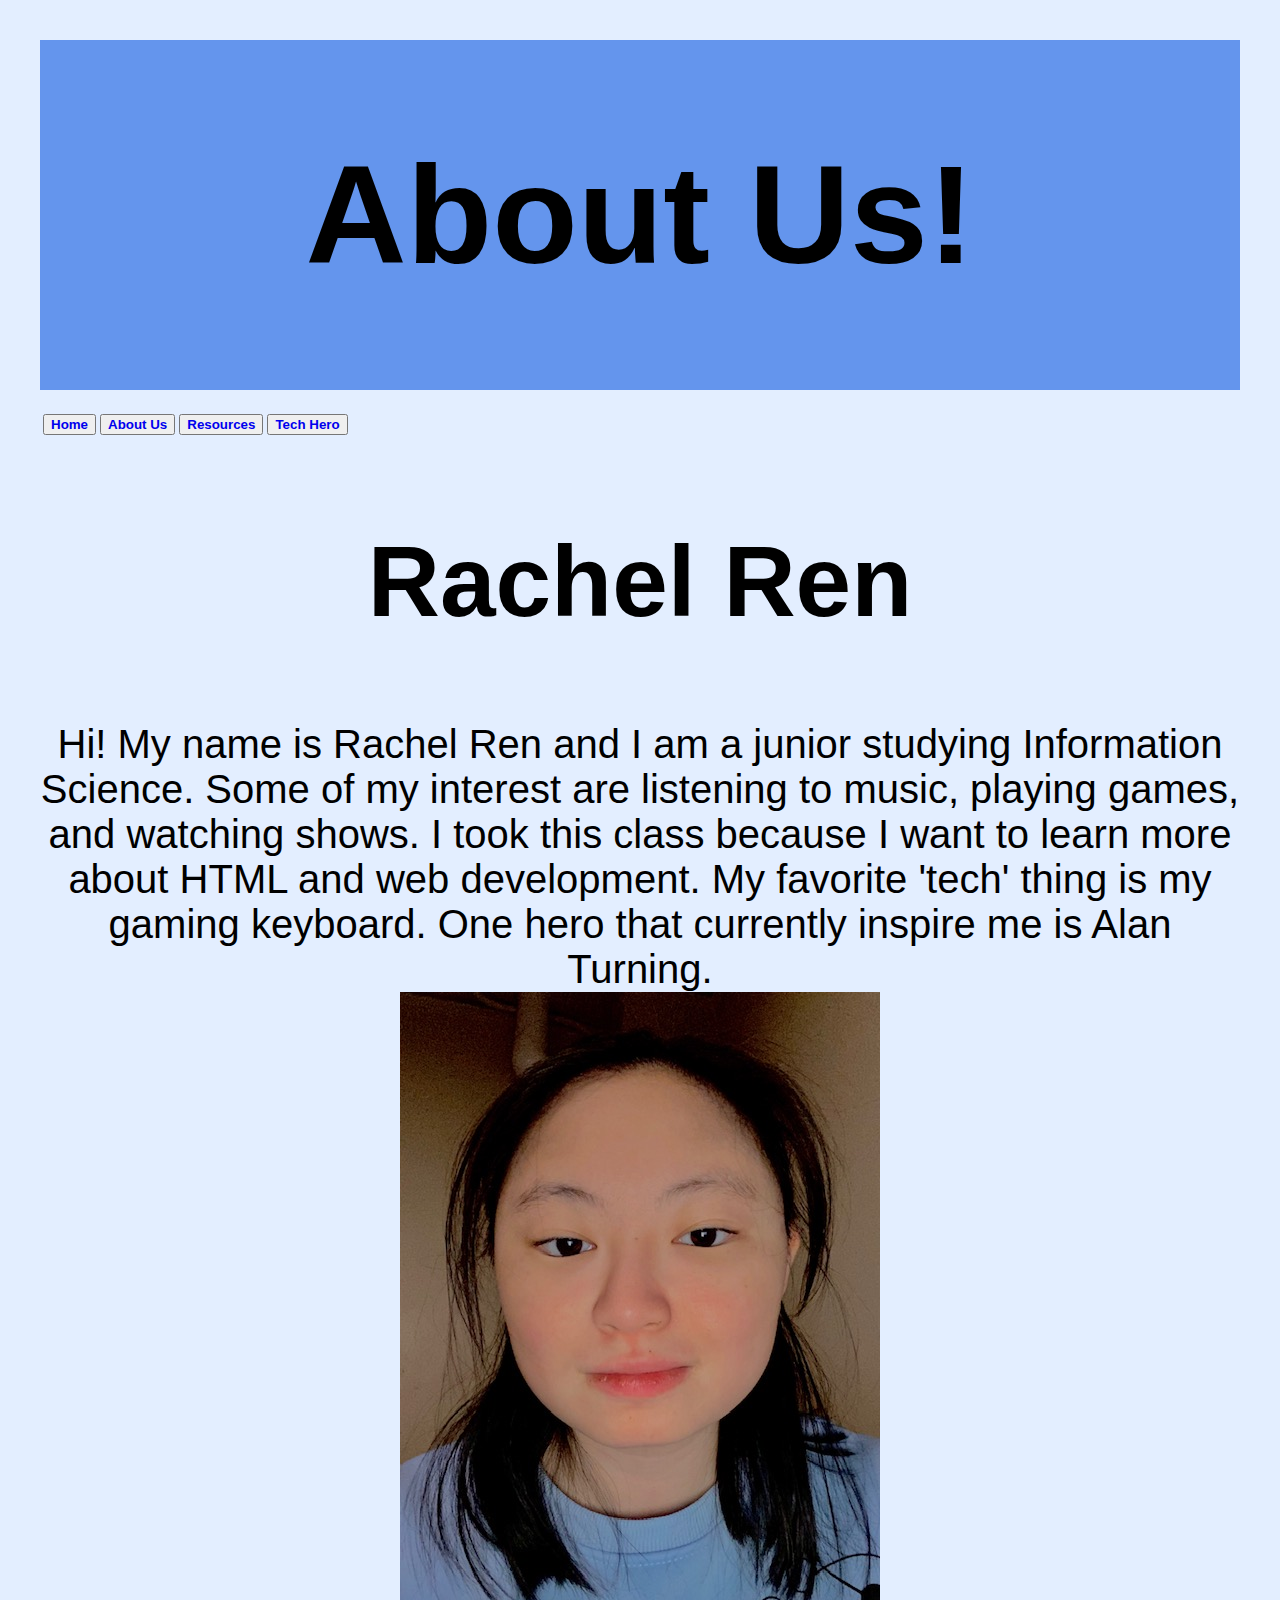
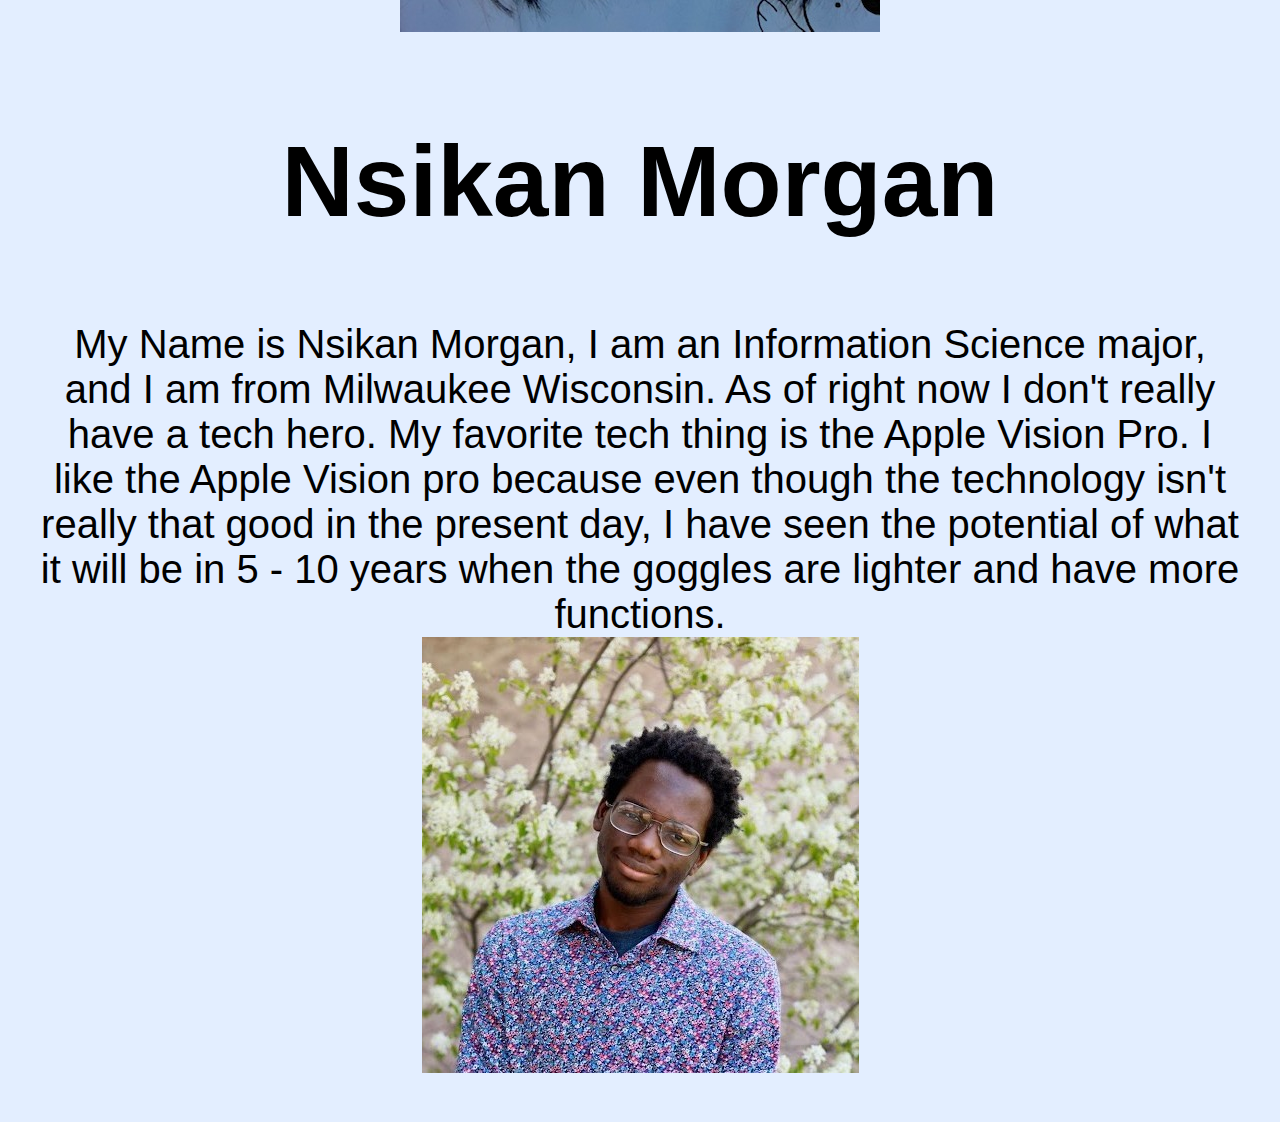
==== aboutus.html @ 6c789db3 "Update aboutus.html" ====
<!DOCTYPE html>
<html>
<head>
    <meta charset="utf-8">
    <title>About Us</title>
	<link rel="stylesheet" href="styles.css">
	
</head>

<body>
    <header> 
		<h1>About Us!</h1> <!!-- Title Page -->
		<nav>
			<table class="menu-table">
				<tr>
				<td><button class="button"><a href="index.html">Home</a></button></td>
                <td><button class="button"><a href="aboutus.html">About Us</a></button></td>
                <td><button class="button"><a href="resources.html">Resources</a></button></td>
                <td><button class="button"><a href="techhero.html">Tech Hero</a></button></td>
			</tr>
			</table>
		</nav>
	</header>

	 <!!-- Description of Us -->
	<section class = "profile">
		
		<article class="profile-description">
			<h2>Rachel Ren</h2>
			Hi! My name is Rachel Ren and I am a junior studying Information Science. Some of my interest are listening to music, playing games, and watching shows. I took this class because I want to learn more about HTML and web development. My favorite 'tech' thing is my gaming keyboard. One hero that currently inspire me is Alan Turning.  

		</article> <!!--profile picture of canvas-->
		<img src = "rachel.jpg" alt = "Picture of Rachel" class = "profile-image">
	</section>

	<!!-- Description of Us -->
	<section class = "profile">
		
		<article class="profile-description">
			<h2>Nsikan Morgan</h2> 
			My Name is Nsikan Morgan, I am an Information Science major, and I am from Milwaukee Wisconsin. As of right now I don't really have a tech hero. My favorite tech thing is the Apple Vision Pro. I like the Apple Vision pro because even though the technology isn't really that good in the present day, I have seen the potential of what it will be in 5 - 10 years when the goggles are lighter and have more functions.
		</article> <!!--profile picture of canvas-->
		<img src = "NsikanPhoto1.jpg" alt = "Picture of Nsikan" class = "profile-image">
	</section>

</body>
---- styles.css ----
body{  
    background: rgb(227, 238, 255);
    margin: 30px;
	margin-left: 30px
	margin-right: 30px
    text-decoration: none;
    padding: 10px;
	
	font-size: 40px;
	text-align: center;
	font-family:'Lucida Sans', 'Lucida Sans Regular', 'Lucida Grande', 'Lucida Sans Unicode', Geneva, Verdana, sans-serif
}
h1{
    font-size: 350%;
    text-align: center;
    background-color: cornflowerblue;
    width: 100%;
    height: 100%;
    margin: 0%;
    line-height: 2.5;
    font-family:'Lucida Sans', 'Lucida Sans Regular', 'Lucida Grande', 'Lucida Sans Unicode', Geneva, Verdana, sans-serif


}
h2{
    font-size: 250%;
    text-align: center;
    font-family:'Lucida Sans', 'Lucida Sans Regular', 'Lucida Grande', 'Lucida Sans Unicode', Geneva, Verdana, sans-serif
}
a {
    text-decoration: none;
    font-weight: bold;
    font-family:'Lucida Sans', 'Lucida Sans Regular', 'Lucida Grande', 'Lucida Sans Unicode', Geneva, Verdana, sans-serif


}
h4{
	font-size: 30px;
	text-align: center;
	font-family:'Lucida Sans', 'Lucida Sans Regular', 'Lucida Grande', 'Lucida Sans Unicode', Geneva, Verdana, sans-serif
}

h3{
	font-size: 40px;
	text-align: center;
	font-family:'Lucida Sans', 'Lucida Sans Regular', 'Lucida Grande', 'Lucida Sans Unicode', Geneva, Verdana, sans-serif

.image-container{     <!-- Image of the index page -->
    display: block;
    margin: 20px auto; 
    text-align: center;
    max-width: 100%;
}

p{
	font-size: 30px;
	text-align: center;
	font-family:'Lucida Sans', 'Lucida Sans Regular', 'Lucida Grande', 'Lucida Sans Unicode', Geneva, Verdana, sans-serif
}

.profile {     <!-- details of the aboutus page of the pictures -->
    display: flex;
    align-items: center;
    gap: 15px; 
    margin-bottom: 20px;
	border-radius: 10px;
	background-color: white;
}

.profile-image { <!-- details of the aboutus page of the pictures -->
	float: center;
    width: 140px; 
    height: auto;
    border-radius: 10px;
	margin-right: 15px;
	border-radius: 10px;
}
 .resource-links {
            display: flex;
            flex-direction: column;
            align-items: center;
 }
.tech-hero { <!-- details of the techhero page of the pictures -->
    text-align: center;
    max-width: 700px;
    margin: 20px auto;
    padding: 20px;
    border: 2px solid black;
    border-radius: 10px;
    background-color: lightblue1;
}

.hero-image img {
    display: block;
    margin: 10px auto;
    border-radius: 10px;
    max-width: 100%;
    height: auto;
}

.hero-info {
    text-align: left;
    padding: 10px;
}

.hero-links {
    list-style-type: none;
    padding: 0;
}

table {
border-collapse: collapse; 
}
td{
border: 20px solid black; 
padding: 10px; 
}
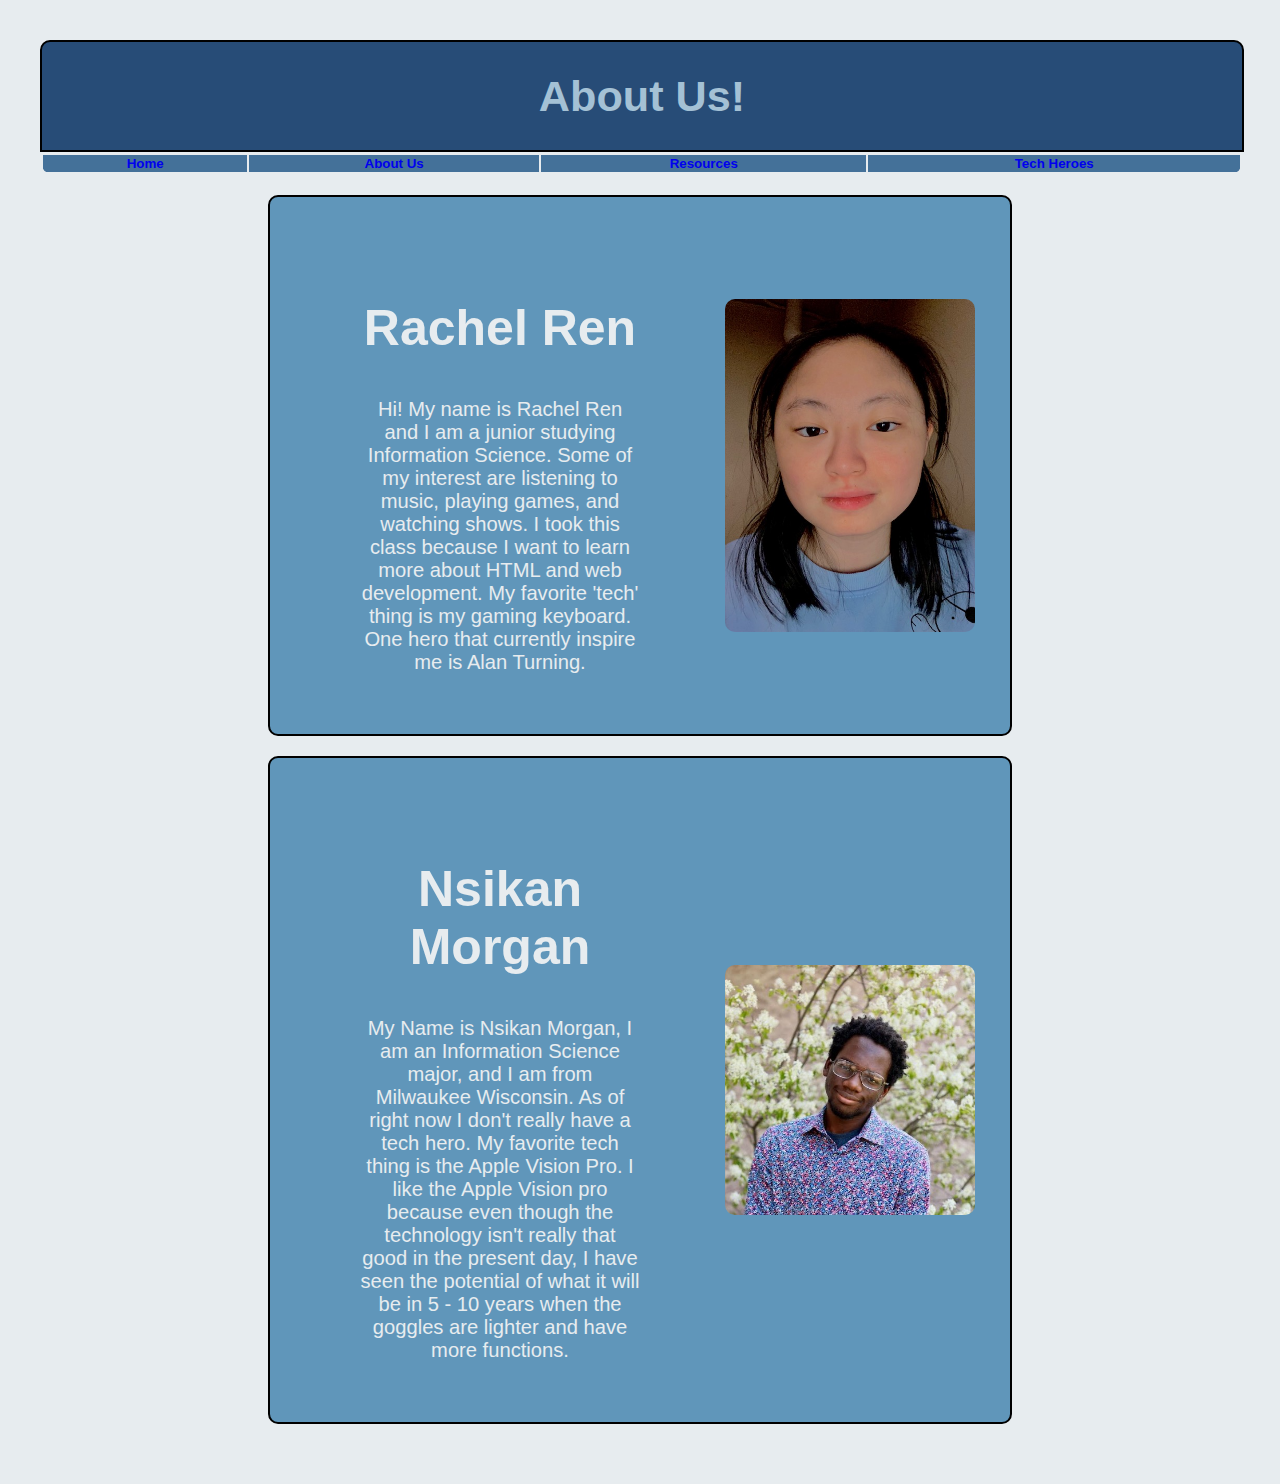
==== commit 81690f42: "Update aboutus.html" ====
--- a/aboutus.html
+++ b/aboutus.html
@@ -16,7 +16,7 @@
 				<td><button class="button"><a href="index.html">Home</a></button></td>
                 <td><button class="button"><a href="aboutus.html">About Us</a></button></td>
                 <td><button class="button"><a href="resources.html">Resources</a></button></td>
-                <td><button class="button"><a href="techhero.html">Tech Hero</a></button></td>
+                <td><button class="button"><a href="techhero.html">Tech Heroes</a></button></td>
 			</tr>
 			</table>
 		</nav>
--- a/styles.css
+++ b/styles.css
@@ -1,51 +1,65 @@
 body{  
-    background: rgb(227, 238, 255);
+    background: rgb(231, 236, 239);
     margin: 30px;
-	margin-left: 30px
-	margin-right: 30px
+	margin-left: 30px;
+	margin-right: 30px;
     text-decoration: none;
     padding: 10px;
 	
-	font-size: 40px;
-	text-align: center;
-	font-family:'Lucida Sans', 'Lucida Sans Regular', 'Lucida Grande', 'Lucida Sans Unicode', Geneva, Verdana, sans-serif
-}
+	font-size: 90%;
+	text-align: center;
+	font-family:'Lucida Sans', 'Lucida Sans Regular', 'Lucida Grande', 'Lucida Sans Unicode', Geneva, Verdana, sans-serif;
+}
+
 h1{
-    font-size: 350%;
-    text-align: center;
-    background-color: cornflowerblue;
+    font-size: 300%;
+    text-align: center;
+    background-color: rgb(39, 76, 119);
     width: 100%;
     height: 100%;
     margin: 0%;
     line-height: 2.5;
-    font-family:'Lucida Sans', 'Lucida Sans Regular', 'Lucida Grande', 'Lucida Sans Unicode', Geneva, Verdana, sans-serif
-
-
+    font-family:'Lucida Sans', 'Lucida Sans Regular', 'Lucida Grande', 'Lucida Sans Unicode', Geneva, Verdana, sans-serif;
+    border: 2px solid black;
+    border-top-left-radius: 10px;
+    border-top-right-radius: 10px;
+    color: rgb(164, 193, 213);
+}
+
+.name-title{
+    margin: 20px auto;
+    padding: 20px;
+    border: 2px solid black;
+    
+    background-color:rgb(54, 95, 136);
+    font-size: 50px;
+color: rgb(164, 193, 213);
 }
 h2{
-    font-size: 250%;
-    text-align: center;
-    font-family:'Lucida Sans', 'Lucida Sans Regular', 'Lucida Grande', 'Lucida Sans Unicode', Geneva, Verdana, sans-serif
+    font-size: 50px;
+    text-align: center;
+    font-family:'Lucida Sans', 'Lucida Sans Regular', 'Lucida Grande', 'Lucida Sans Unicode', Geneva, Verdana, sans-serif;
 }
 a {
     text-decoration: none;
     font-weight: bold;
-    font-family:'Lucida Sans', 'Lucida Sans Regular', 'Lucida Grande', 'Lucida Sans Unicode', Geneva, Verdana, sans-serif
+    font-family:'Lucida Sans', 'Lucida Sans Regular', 'Lucida Grande', 'Lucida Sans Unicode', Geneva, Verdana, sans-serif;
 
 
 }
 h4{
 	font-size: 30px;
 	text-align: center;
-	font-family:'Lucida Sans', 'Lucida Sans Regular', 'Lucida Grande', 'Lucida Sans Unicode', Geneva, Verdana, sans-serif
+    color: rgb(231, 236, 239);
+	font-family:'Lucida Sans', 'Lucida Sans Regular', 'Lucida Grande', 'Lucida Sans Unicode', Geneva, Verdana, sans-serif;
 }
 
 h3{
-	font-size: 40px;
-	text-align: center;
-	font-family:'Lucida Sans', 'Lucida Sans Regular', 'Lucida Grande', 'Lucida Sans Unicode', Geneva, Verdana, sans-serif
-
-.image-container{     <!-- Image of the index page -->
+	font-size: 30px;
+	text-align: center;
+	font-family:'Lucida Sans', 'Lucida Sans Regular', 'Lucida Grande', 'Lucida Sans Unicode', Geneva, Verdana, sans-serif;
+}
+.image-container{    
     display: block;
     margin: 20px auto; 
     text-align: center;
@@ -55,21 +69,31 @@
 p{
 	font-size: 30px;
 	text-align: center;
-	font-family:'Lucida Sans', 'Lucida Sans Regular', 'Lucida Grande', 'Lucida Sans Unicode', Geneva, Verdana, sans-serif
-}
-
-.profile {     <!-- details of the aboutus page of the pictures -->
+	font-family:'Lucida Sans', 'Lucida Sans Regular', 'Lucida Grande', 'Lucida Sans Unicode', Geneva, Verdana, sans-serif;
+}
+
+.profile {    
     display: flex;
     align-items: center;
     gap: 15px; 
+   color: rgb(231, 236, 239); 
     margin-bottom: 20px;
 	border-radius: 10px;
-	background-color: white;
-}
-
-.profile-image { <!-- details of the aboutus page of the pictures -->
-	float: center;
-    width: 140px; 
+	background-color: rgb(96, 150, 186);
+   
+}
+.profile-description{
+     font-size: 140%;
+     margin: 40px;
+     padding-left:30px;
+     padding-right: 30px;
+     height: auto;
+     width: 300px;
+}
+
+.profile-image { 
+	float: left;
+    width: 250px; 
     height: auto;
     border-radius: 10px;
 	margin-right: 15px;
@@ -80,26 +104,35 @@
             flex-direction: column;
             align-items: center;
  }
-.tech-hero { <!-- details of the techhero page of the pictures -->
+.tech-hero { 
     text-align: center;
     max-width: 700px;
     margin: 20px auto;
     padding: 20px;
     border: 2px solid black;
     border-radius: 10px;
-    background-color: lightblue1;
+    background-color: rgb(96, 150, 186);
+    font-size: 25px; 
+}
+
+.hero-image2{
+    display: block;
+    margin: 10px auto;
+    border-radius: 10px;
+    max-width: 100%;
+    height: auto;
 }
 
 .hero-image img {
     display: block;
     margin: 10px auto;
     border-radius: 10px;
-    max-width: 100%;
+    max-width: 120%;
     height: auto;
 }
 
 .hero-info {
-    text-align: left;
+   font-size: 25px;
     padding: 10px;
 }
 
@@ -109,9 +142,63 @@
 }
 
 table {
-border-collapse: collapse; 
-}
-td{
-border: 20px solid black; 
-padding: 10px; 
-}
+    border-collapse: collapse;
+    width: 100.25%;
+    background-color: rgb(231, 236, 239);
+    border-bottom-right-radius: 10px;
+    border-bottom-left-radius: 10px;
+    border: 2px solid black; 
+    overflow: hidden;
+    color: rgb(231, 236, 239);
+}
+
+.button{
+    height: auto;
+    width: 100%;
+    border: 0;
+    background-color: rgb(68, 113, 153);
+    color: rgb(231, 236, 239);
+    
+}
+button:hover {
+    background-color: #859eb9;
+}
+section{
+    text-align: center;
+    max-width: 700px;
+    margin: 20px auto;
+    padding: 20px;
+    border: 2px solid black;
+    border-radius: 10px;
+    background-color: rgb(96, 150, 186);
+    color: rgb(231, 236, 239);
+}
+.implicit-bias-description{
+    margin: 15px;
+    padding: 30px;
+	border-radius: 10px;
+	background-color: rgb(96, 150, 186);
+    font-size: 150%;
+    color: rgb(231, 236, 239);
+}
+
+
+.resource-links{
+    margin: 15px;
+    padding: 30px;
+	border-radius: 10px;
+	background-color: rgb(96, 150, 186);
+    color: rgb(231, 236, 239);
+    font-size: 20px;
+}
+
+.imp-button{
+    font-size: 30px;
+    background-color: rgb(231, 236, 239);
+    border-radius: 10px;
+    color:rgb(54, 95, 136);
+}
+.linkedin{
+    height: auto;
+    width: 100px;
+}
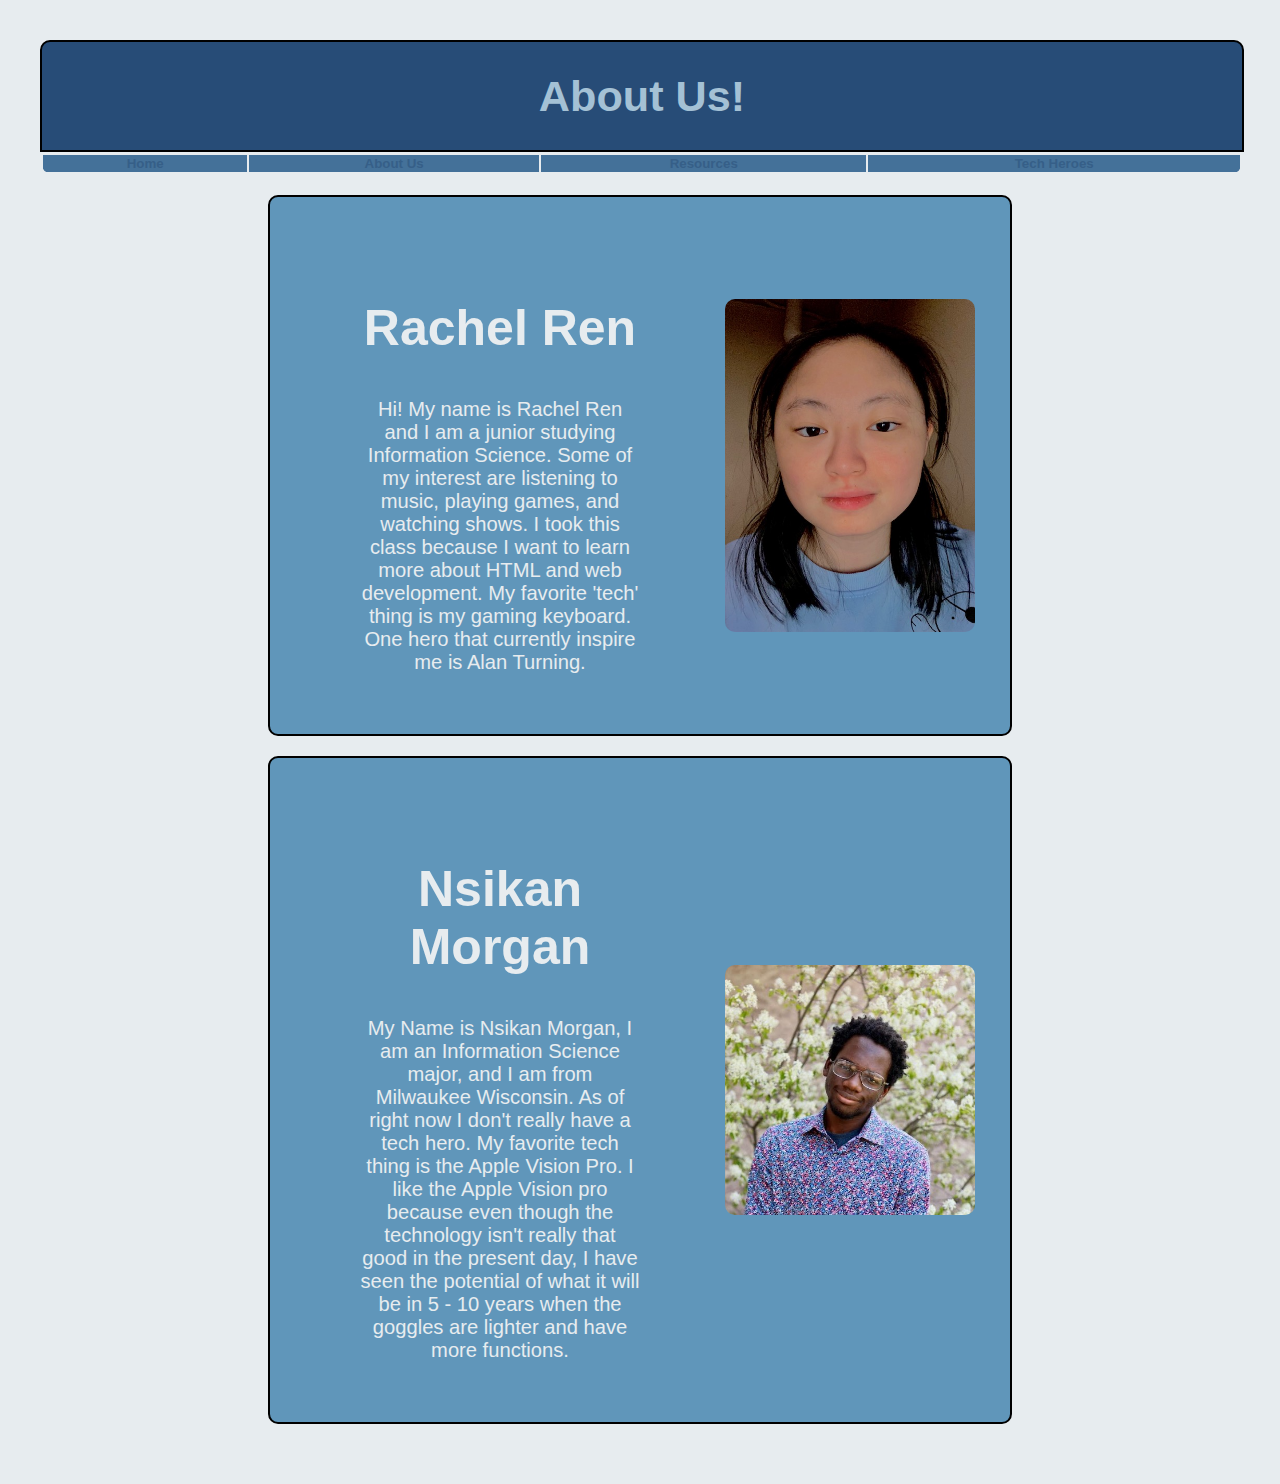
==== commit 57cbd3db: "aboutus.html" ====
--- a/aboutus.html
+++ b/aboutus.html
@@ -13,10 +13,10 @@
 		<nav>
 			<table class="menu-table">
 				<tr>
-				<td><button class="button"><a href="index.html">Home</a></button></td>
-                <td><button class="button"><a href="aboutus.html">About Us</a></button></td>
-                <td><button class="button"><a href="resources.html">Resources</a></button></td>
-                <td><button class="button"><a href="techhero.html">Tech Heroes</a></button></td>
+				<td><button class="button"><a href="index.html" style = "color:rgb(54, 95, 136);">Home</a></button></td>
+                <td><button class="button"><a href="aboutus.html" style = "color:rgb(54, 95, 136);">About Us</a></button></td>
+                <td><button class="button"><a href="resources.html" style = "color:rgb(54, 95, 136);">Resources</a></button></td>
+                <td><button class="button"><a href="techhero.html" style = "color:rgb(54, 95, 136);">Tech Heroes</a></button></td>
 			</tr>
 			</table>
 		</nav>
--- a/styles.css
+++ b/styles.css
@@ -153,12 +153,11 @@
 }
 
 .button{
+    color: rgb(231, 236, 239);
     height: auto;
     width: 100%;
     border: 0;
     background-color: rgb(68, 113, 153);
-    color: rgb(231, 236, 239);
-    
 }
 button:hover {
     background-color: #859eb9;
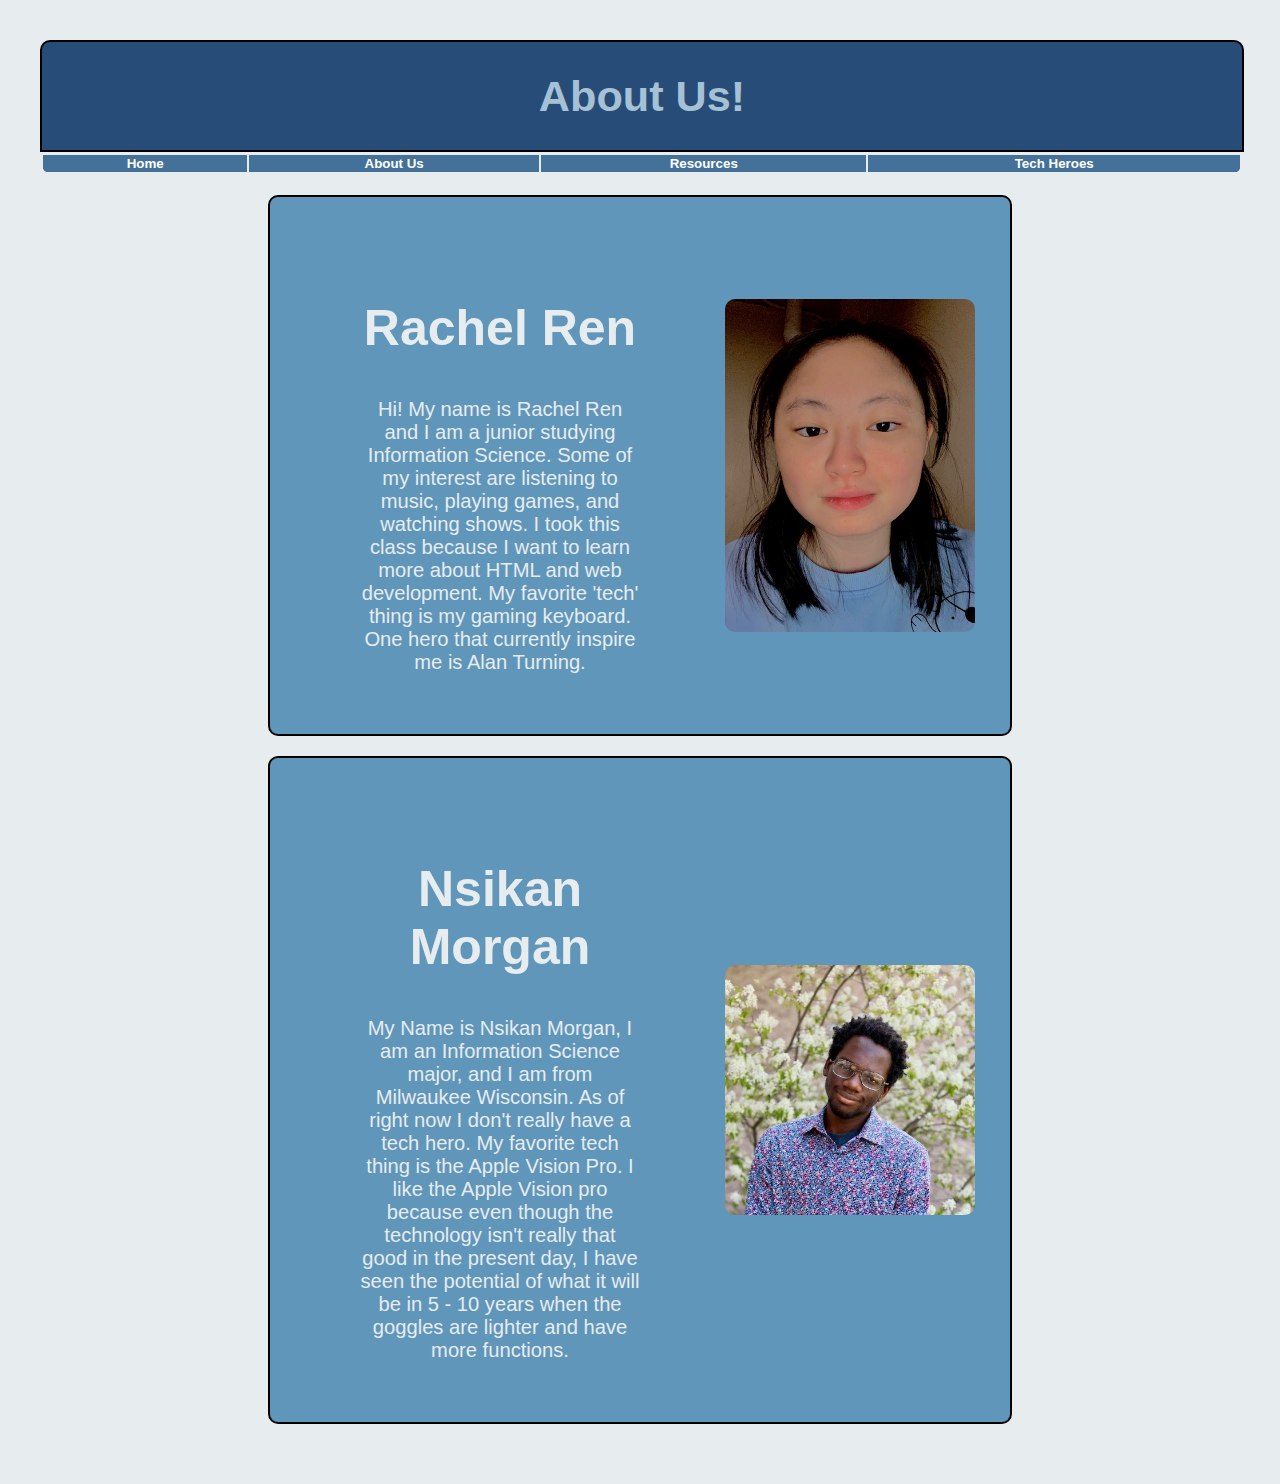
==== commit c8e02994: "aboutus.html" ====
--- a/aboutus.html
+++ b/aboutus.html
@@ -13,10 +13,10 @@
 		<nav>
 			<table class="menu-table">
 				<tr>
-				<td><button class="button"><a href="index.html" style = "color:rgb(54, 95, 136);">Home</a></button></td>
-                <td><button class="button"><a href="aboutus.html" style = "color:rgb(54, 95, 136);">About Us</a></button></td>
-                <td><button class="button"><a href="resources.html" style = "color:rgb(54, 95, 136);">Resources</a></button></td>
-                <td><button class="button"><a href="techhero.html" style = "color:rgb(54, 95, 136);">Tech Heroes</a></button></td>
+				<td><button class="button"><a href="index.html" style = "color: white;">Home</a></button></td>
+                <td><button class="button"><a href="aboutus.html" style = "color:white;">About Us</a></button></td>
+                <td><button class="button"><a href="resources.html" style = "color:white;">Resources</a></button></td>
+                <td><button class="button"><a href="techhero.html" style = "color:white;">Tech Heroes</a></button></td>
 			</tr>
 			</table>
 		</nav>
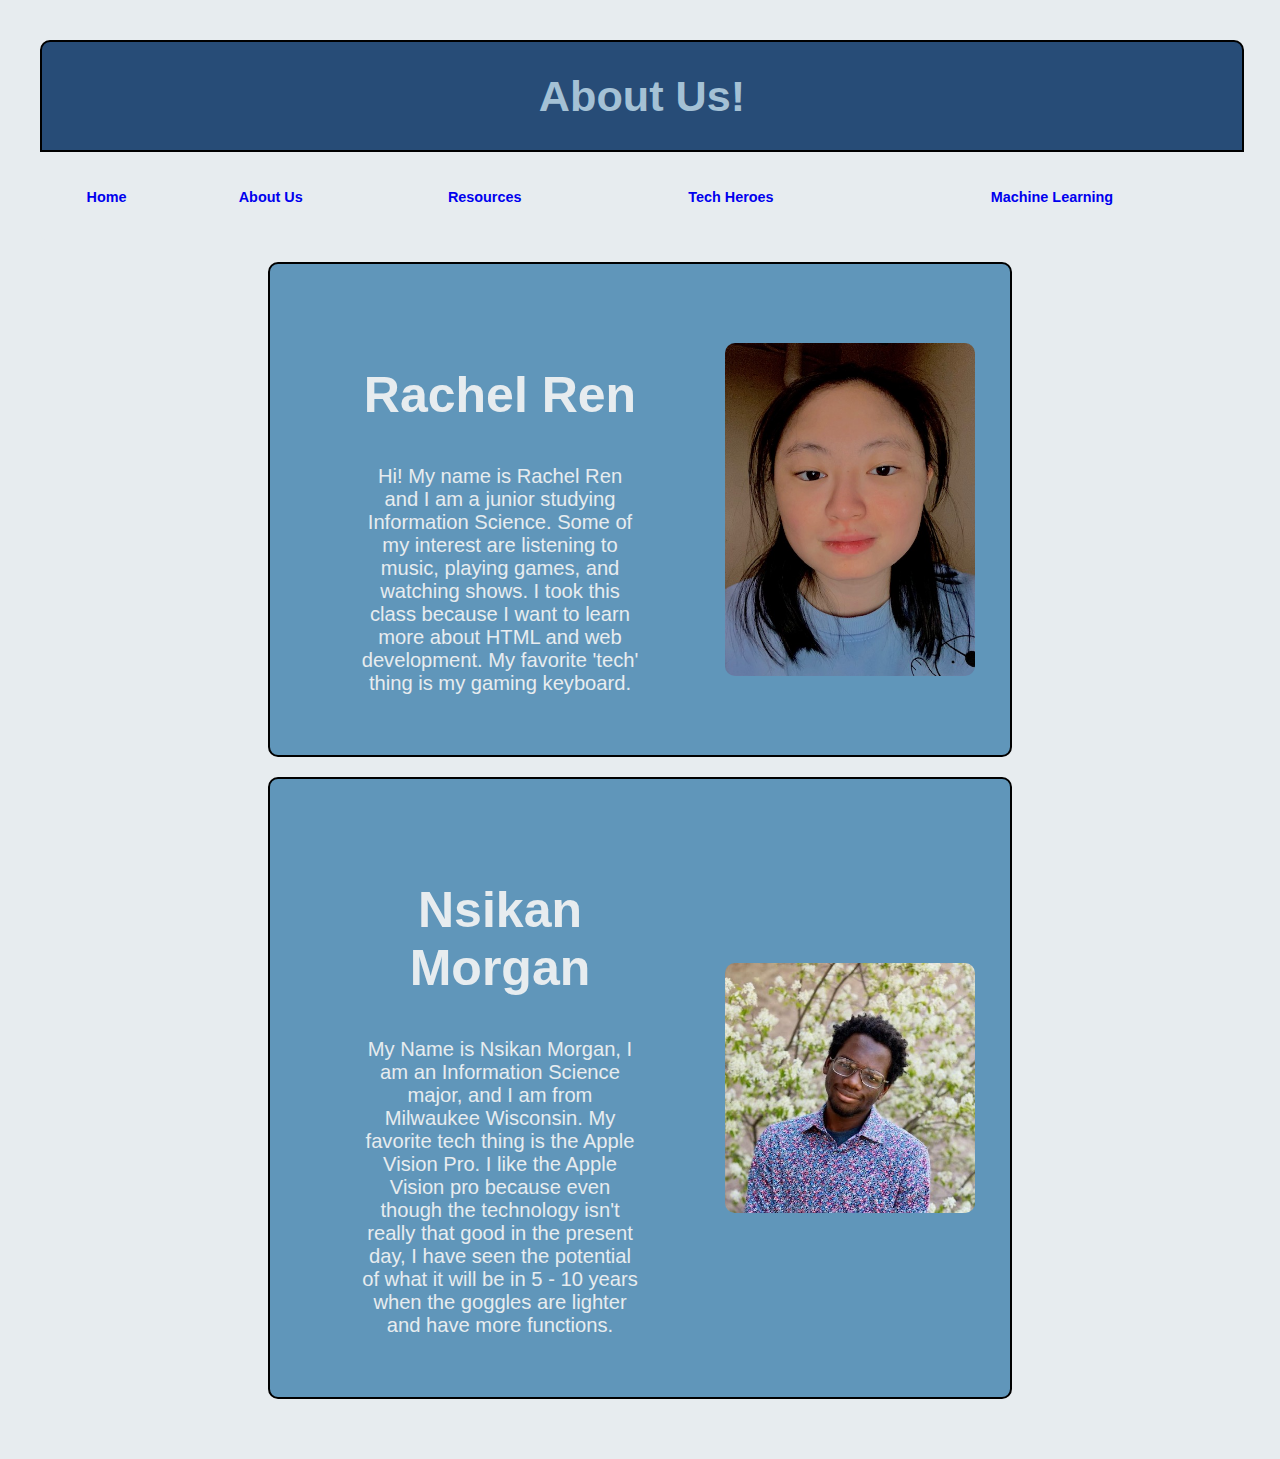
==== commit a54a08f4: "aboutus.html" ====
--- a/aboutus.html
+++ b/aboutus.html
@@ -12,12 +12,11 @@
 		<h1>About Us!</h1> <!!-- Title Page -->
 		<nav>
 			<table class="menu-table">
-				<tr>
-				<td><button class="button"><a href="index.html" style = "color: white;">Home</a></button></td>
-                <td><button class="button"><a href="aboutus.html" style = "color:white;">About Us</a></button></td>
-                <td><button class="button"><a href="resources.html" style = "color:white;">Resources</a></button></td>
-                <td><button class="button"><a href="techhero.html" style = "color:white;">Tech Heroes</a></button></td>
-			</tr>
+				 <td><a href="index.html">Home</a></td>
+           			 <td><a href="aboutus.html">About Us</a></td>
+           			 <td><a href="resources.html">Resources</a></td>
+            			<td><a href="techhero.html">Tech Heroes</a></td>
+				<td><a href="machinelearning.html">Machine Learning</a></td>
 			</table>
 		</nav>
 	</header>
@@ -27,7 +26,7 @@
 		
 		<article class="profile-description">
 			<h2>Rachel Ren</h2>
-			Hi! My name is Rachel Ren and I am a junior studying Information Science. Some of my interest are listening to music, playing games, and watching shows. I took this class because I want to learn more about HTML and web development. My favorite 'tech' thing is my gaming keyboard. One hero that currently inspire me is Alan Turning.  
+			Hi! My name is Rachel Ren and I am a junior studying Information Science. Some of my interest are listening to music, playing games, and watching shows. I took this class because I want to learn more about HTML and web development. My favorite 'tech' thing is my gaming keyboard.
 
 		</article> <!!--profile picture of canvas-->
 		<img src = "rachel.jpg" alt = "Picture of Rachel" class = "profile-image">
@@ -38,7 +37,7 @@
 		
 		<article class="profile-description">
 			<h2>Nsikan Morgan</h2> 
-			My Name is Nsikan Morgan, I am an Information Science major, and I am from Milwaukee Wisconsin. As of right now I don't really have a tech hero. My favorite tech thing is the Apple Vision Pro. I like the Apple Vision pro because even though the technology isn't really that good in the present day, I have seen the potential of what it will be in 5 - 10 years when the goggles are lighter and have more functions.
+			My Name is Nsikan Morgan, I am an Information Science major, and I am from Milwaukee Wisconsin. My favorite tech thing is the Apple Vision Pro. I like the Apple Vision pro because even though the technology isn't really that good in the present day, I have seen the potential of what it will be in 5 - 10 years when the goggles are lighter and have more functions.
 		</article> <!!--profile picture of canvas-->
 		<img src = "NsikanPhoto1.jpg" alt = "Picture of Nsikan" class = "profile-image">
 	</section>
--- a/styles.css
+++ b/styles.css
@@ -82,7 +82,7 @@
 	background-color: rgb(96, 150, 186);
    
 }
-.profile-description{
+.profile-description{   /*profile for about us page*/
      font-size: 140%;
      margin: 40px;
      padding-left:30px;
@@ -91,7 +91,7 @@
      width: 300px;
 }
 
-.profile-image { 
+.profile-image {    /*profile images for about us page*/
 	float: left;
     width: 250px; 
     height: auto;
@@ -104,7 +104,7 @@
             flex-direction: column;
             align-items: center;
  }
-.tech-hero { 
+.tech-hero {                   /*template for tech hero page*/
     text-align: center;
     max-width: 700px;
     margin: 20px auto;
@@ -115,7 +115,7 @@
     font-size: 25px; 
 }
 
-.hero-image2{
+.hero-image2{       /*image of Nsikan's Hero*/
     display: block;
     margin: 10px auto;
     border-radius: 10px;
@@ -123,7 +123,7 @@
     height: auto;
 }
 
-.hero-image img {
+.hero-image img {   /*image of Rachel's Hero*/
     display: block;
     margin: 10px auto;
     border-radius: 10px;
@@ -144,6 +144,7 @@
 table {
     border-collapse: collapse;
     width: 100.25%;
+    height: 90px;
     background-color: rgb(231, 236, 239);
     border-bottom-right-radius: 10px;
     border-bottom-left-radius: 10px;
@@ -162,7 +163,7 @@
 button:hover {
     background-color: #859eb9;
 }
-section{
+section{     /*welcome page design*/
     text-align: center;
     max-width: 700px;
     margin: 20px auto;
@@ -172,7 +173,7 @@
     background-color: rgb(96, 150, 186);
     color: rgb(231, 236, 239);
 }
-.implicit-bias-description{
+.implicit-bias-description{    /*design for resource page*/
     margin: 15px;
     padding: 30px;
 	border-radius: 10px;
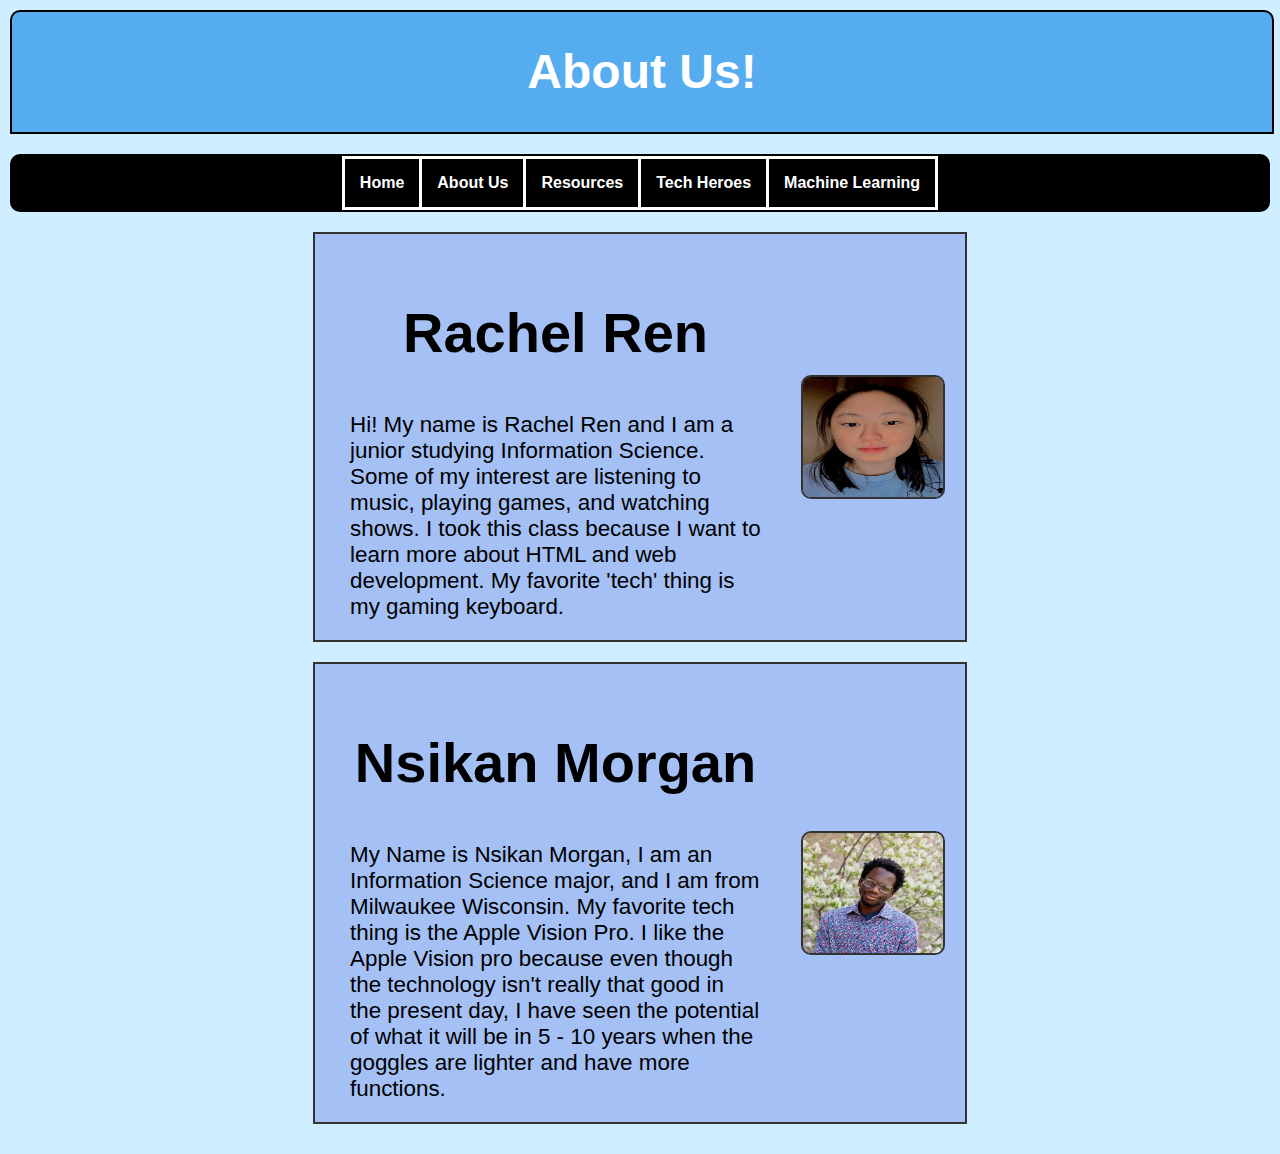
==== commit 40b78e63: "Update aboutus.html" ====
--- a/aboutus.html
+++ b/aboutus.html
@@ -1,45 +1,51 @@
 <!DOCTYPE html>
 <html>
+
 <head>
-    <meta charset="utf-8">
-    <title>About Us</title>
+	<meta charset="utf-8">
+	<title>About Us</title>
 	<link rel="stylesheet" href="styles.css">
-	
+
 </head>
 
 <body>
-    <header> 
-		<h1>About Us!</h1> <!!-- Title Page -->
-		<nav>
-			<table class="menu-table">
-				 <td><a href="index.html">Home</a></td>
-           			 <td><a href="aboutus.html">About Us</a></td>
-           			 <td><a href="resources.html">Resources</a></td>
-            			<td><a href="techhero.html">Tech Heroes</a></td>
-				<td><a href="machinelearning.html">Machine Learning</a></td>
-			</table>
-		</nav>
-	</header>
+	<h1>About Us!</h1> <!-- Title Page -->
+	<nav>
+		<table class="menu-table">
+			<td><a href="index.html">Home</a></td>
+			<td><a href="aboutus.html">About Us</a></td>
+			<td><a href="resources.html">Resources</a></td>
+			<td><a href="techhero.html">Tech Heroes</a></td>
+			<td><a href="machinelearning.html">Machine Learning</a></td>
+		</table>
+	</nav>
 
-	 <!!-- Description of Us -->
-	<section class = "profile">
-		
+	<!-- Description of Us -->
+	<section class="profile">
+
 		<article class="profile-description">
 			<h2>Rachel Ren</h2>
-			Hi! My name is Rachel Ren and I am a junior studying Information Science. Some of my interest are listening to music, playing games, and watching shows. I took this class because I want to learn more about HTML and web development. My favorite 'tech' thing is my gaming keyboard.
+			Hi! My name is Rachel Ren and I am a junior studying Information Science. Some of my interest are listening
+			to music, playing games, and watching shows. I took this class because I want to learn more about HTML and
+			web development. My favorite 'tech' thing is my gaming keyboard.
 
-		</article> <!!--profile picture of canvas-->
-		<img src = "rachel.jpg" alt = "Picture of Rachel" class = "profile-image">
+		</article> <!--profile picture of canvas-->
+		<img src="rachel.jpg" alt="Picture of Rachel" class="profile-image">
 	</section>
 
-	<!!-- Description of Us -->
-	<section class = "profile">
-		
+	<!-- Description of Us -->
+	<section class="profile">
+
 		<article class="profile-description">
-			<h2>Nsikan Morgan</h2> 
-			My Name is Nsikan Morgan, I am an Information Science major, and I am from Milwaukee Wisconsin. My favorite tech thing is the Apple Vision Pro. I like the Apple Vision pro because even though the technology isn't really that good in the present day, I have seen the potential of what it will be in 5 - 10 years when the goggles are lighter and have more functions.
-		</article> <!!--profile picture of canvas-->
-		<img src = "NsikanPhoto1.jpg" alt = "Picture of Nsikan" class = "profile-image">
+			<h2>Nsikan Morgan</h2>
+			My Name is Nsikan Morgan, I am an Information Science major, and I am from Milwaukee Wisconsin. My favorite
+			tech thing is the Apple Vision Pro. I like the Apple Vision pro because even though the technology isn't
+			really that good in the present day, I have seen the potential of what it will be in 5 - 10 years when the
+			goggles are lighter and have more functions.
+		</article> <!--profile picture of canvas-->
+		<img src="NsikanPhoto1.jpg" alt="Picture of Nsikan" class="profile-image">
 	</section>
 
 </body>
+
+</html>
--- a/styles.css
+++ b/styles.css
@@ -1,191 +1,214 @@
+/*General Styles */
 body{  
-    background: rgb(231, 236, 239);
-    margin: 30px;
-	margin-left: 30px;
-	margin-right: 30px;
+    background: #CFEEFF;
+    margin: 0;
+    padding: 10px;
     text-decoration: none;
-    padding: 10px;
-	
-	font-size: 90%;
+	font-family:'Lucida Sans', 'Lucida Sans Regular', 'Lucida Grande', 'Lucida Sans Unicode', Geneva, Verdana, sans-serif;
 	text-align: center;
-	font-family:'Lucida Sans', 'Lucida Sans Regular', 'Lucida Grande', 'Lucida Sans Unicode', Geneva, Verdana, sans-serif;
 }
 
 h1{
     font-size: 300%;
     text-align: center;
-    background-color: rgb(39, 76, 119);
+    background-color: #55ACEE;
     width: 100%;
     height: 100%;
     margin: 0%;
     line-height: 2.5;
     font-family:'Lucida Sans', 'Lucida Sans Regular', 'Lucida Grande', 'Lucida Sans Unicode', Geneva, Verdana, sans-serif;
     border: 2px solid black;
-    border-top-left-radius: 10px;
-    border-top-right-radius: 10px;
-    color: rgb(164, 193, 213);
-}
-
+    color: white;
+    border-radius: 10px 10px 0 0;
+}
+h2 {
+    font-size: 250%;
+    text-align: center;
+}
+h3, h4 {
+    font-size: 25px;
+    text-align: center;
+}
+p {
+    font-size: 18px;
+}
+a {
+    text-decoration: none;
+    font-weight: bold;
+    color: white;
+}
+/* Navigation Bar and Table CSS styles*/
+.menu-table{
+	display: flex;
+	flex-direction: column;
+	align-items: center;
+	width: 100%;
+}
+.nav-list {
+    display: flex;
+    justify-content: center;
+    list-style: none;
+    padding: 10px;
+    background: #222;
+    width: 100%;
+}
+
+.nav-list li {
+    margin: 0 15px;
+}
+
+.nav-list a {
+    text-decoration: none;
+    color: white;
+    padding: 10px;
+}
+
+.nav-list a:hover {
+    background-color: #444;
+    border-radius: 5px;
+}
+.table-container {
+    width: 100%;
+    margin-top: 10px;
+    display: flex;
+    flex-direction: column;
+    align-items: center;
+}
+table {
+    border-collapse: collapse;
+    width: 80%;
+    background-color: black;
+    border: 2px solid black;
+    border-radius: 10px;
+    overflow: hidden;
+    margin: 20px auto;
+}
+td {
+    border: 3px solid white;
+    padding: 15px;
+    text-align: center;
+}
 .name-title{
     margin: 20px auto;
     padding: 20px;
     border: 2px solid black;
-    
     background-color:rgb(54, 95, 136);
     font-size: 50px;
 color: rgb(164, 193, 213);
 }
-h2{
-    font-size: 50px;
-    text-align: center;
-    font-family:'Lucida Sans', 'Lucida Sans Regular', 'Lucida Grande', 'Lucida Sans Unicode', Geneva, Verdana, sans-serif;
-}
-a {
-    text-decoration: none;
-    font-weight: bold;
-    font-family:'Lucida Sans', 'Lucida Sans Regular', 'Lucida Grande', 'Lucida Sans Unicode', Geneva, Verdana, sans-serif;
-
-
-}
-h4{
-	font-size: 30px;
-	text-align: center;
-    color: rgb(231, 236, 239);
-	font-family:'Lucida Sans', 'Lucida Sans Regular', 'Lucida Grande', 'Lucida Sans Unicode', Geneva, Verdana, sans-serif;
-}
-
-h3{
-	font-size: 30px;
-	text-align: center;
-	font-family:'Lucida Sans', 'Lucida Sans Regular', 'Lucida Grande', 'Lucida Sans Unicode', Geneva, Verdana, sans-serif;
-}
-.image-container{    
-    display: block;
-    margin: 20px auto; 
-    text-align: center;
-    max-width: 100%;
-}
-
-p{
-	font-size: 30px;
-	text-align: center;
-	font-family:'Lucida Sans', 'Lucida Sans Regular', 'Lucida Grande', 'Lucida Sans Unicode', Geneva, Verdana, sans-serif;
-}
-
+/* Buttons within Table */
+.button, .imp-button {
+    font-size: 20px;
+    background-color: rgb(4,14,20);
+    border-radius: 10px;
+    color: rgb(54, 95, 136);
+    width: 100%;
+    border: 0;
+    padding: 10px;
+    cursor: pointer;
+}
+
+button:hover {
+    background-color: #859eb9;
+}
+/*Welcome Page CSS info*/
+.section{
+    background-color: #E9F2FD;
+    border: 2px solid #333;
+    padding: 20px;
+    border-radius: 15px;
+    width: 80%;
+    margin: 20px auto;
+    color: rgb(62, 178, 247);
+}
+	
+/*About Us CSS info*/
+	
 .profile {    
     display: flex;
     align-items: center;
     gap: 15px; 
-   color: rgb(231, 236, 239); 
-    margin-bottom: 20px;
+    background-color: rgb(164,192,245); 
+   border: 2px solid #333;
+   padding: 10px;
+   width: 50%;
+    margin: 20px auto;
+   text-align: left;
+   
+}
+
+.profile-image {    /*profile images for about us page*/
+	width: 140px;
+	height: 120px;
+	border-radius: 10px;
+	border: 2px solid #333;
+	margin-right: 10px;
+	float: right;
+}
+
+.profile-description{   /*profile details for about us page*/
+     font-size: 140%;
+     margin: 10px;
+     padding: 0 15px;
+     width: 250px;
+     flex-grow: 1;
+}
+
+/* Tech Hero CSS Info */
+.tech-hero {                   /*template for tech hero page*/
+    text-align: center;
+    max-width: 700px;
+    margin: 20px auto;
+    padding: 20px;
+    border: 2px solid black;
+    border-radius: 10px;
+    background-color: rgb(96, 150, 186);
+    font-size: 25px; 
+}
+.hero-image img {   /*image of Rachel's Hero*/
+    display: block;
+    margin: 10px auto;
+    border-radius: 10px;
+    max-width: 120%;
+    height: auto;
+}
+.hero-image2{       /*image of Nsikan's Hero*/
+    display: block;
+    margin: 10px auto;
+    border-radius: 10px;
+    max-width: 100%;
+    height: auto;
+}
+.hero-info {
+   font-size: 25px;
+   padding: 10px;
+}
+.hero-links {
+    list-style-type: none;
+    padding: 0;
+}
+
+/*Resource CSS Info*/
+
+.implicit-bias-description{    /*design for resource page*/
+    margin: 10px;
+    padding: 20px;
+	max-width: 700px;
 	border-radius: 10px;
 	background-color: rgb(96, 150, 186);
-   
-}
-.profile-description{   /*profile for about us page*/
-     font-size: 140%;
-     margin: 40px;
-     padding-left:30px;
-     padding-right: 30px;
-     height: auto;
-     width: 300px;
-}
-
-.profile-image {    /*profile images for about us page*/
-	float: left;
-    width: 250px; 
-    height: auto;
-    border-radius: 10px;
-	margin-right: 15px;
-	border-radius: 10px;
-}
+    font-size: 130%;
+    color: rgb(231, 236, 239);
+}
+
  .resource-links {
             display: flex;
             flex-direction: column;
             align-items: center;
  }
-.tech-hero {                   /*template for tech hero page*/
-    text-align: center;
-    max-width: 700px;
-    margin: 20px auto;
-    padding: 20px;
-    border: 2px solid black;
-    border-radius: 10px;
-    background-color: rgb(96, 150, 186);
-    font-size: 25px; 
-}
-
-.hero-image2{       /*image of Nsikan's Hero*/
-    display: block;
-    margin: 10px auto;
-    border-radius: 10px;
-    max-width: 100%;
-    height: auto;
-}
-
-.hero-image img {   /*image of Rachel's Hero*/
-    display: block;
-    margin: 10px auto;
-    border-radius: 10px;
-    max-width: 120%;
-    height: auto;
-}
-
-.hero-info {
-   font-size: 25px;
-    padding: 10px;
-}
-
-.hero-links {
-    list-style-type: none;
-    padding: 0;
-}
-
-table {
-    border-collapse: collapse;
-    width: 100.25%;
-    height: 90px;
-    background-color: rgb(231, 236, 239);
-    border-bottom-right-radius: 10px;
-    border-bottom-left-radius: 10px;
-    border: 2px solid black; 
-    overflow: hidden;
-    color: rgb(231, 236, 239);
-}
-
-.button{
-    color: rgb(231, 236, 239);
-    height: auto;
-    width: 100%;
-    border: 0;
-    background-color: rgb(68, 113, 153);
-}
-button:hover {
-    background-color: #859eb9;
-}
-section{     /*welcome page design*/
-    text-align: center;
-    max-width: 700px;
-    margin: 20px auto;
-    padding: 20px;
-    border: 2px solid black;
-    border-radius: 10px;
-    background-color: rgb(96, 150, 186);
-    color: rgb(231, 236, 239);
-}
-.implicit-bias-description{    /*design for resource page*/
-    margin: 15px;
-    padding: 30px;
-	border-radius: 10px;
-	background-color: rgb(96, 150, 186);
-    font-size: 150%;
-    color: rgb(231, 236, 239);
-}
-
 
 .resource-links{
-    margin: 15px;
-    padding: 30px;
+    margin: 10px;
+    padding: 20px;
 	border-radius: 10px;
 	background-color: rgb(96, 150, 186);
     color: rgb(231, 236, 239);
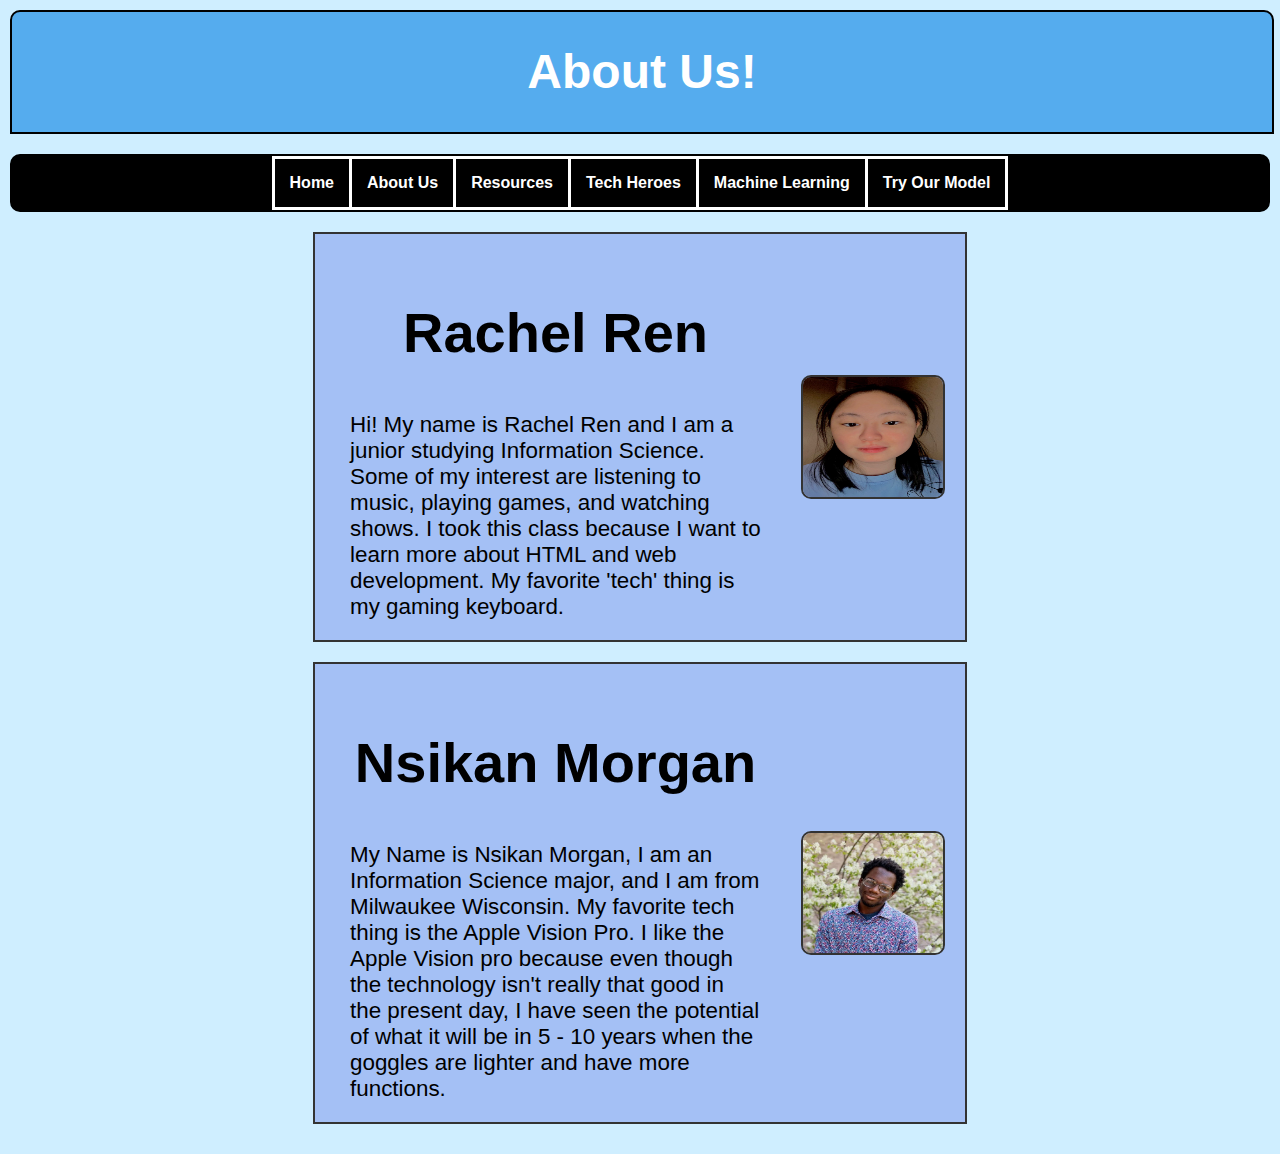
==== commit f241387e: "Update aboutus.html" ====
--- a/aboutus.html
+++ b/aboutus.html
@@ -17,6 +17,8 @@
 			<td><a href="resources.html">Resources</a></td>
 			<td><a href="techhero.html">Tech Heroes</a></td>
 			<td><a href="machinelearning.html">Machine Learning</a></td>
+		        <td><a href="ourmachine.html">Try Our Model</a></td>
+
 		</table>
 	</nav>
 
--- a/styles.css
+++ b/styles.css
@@ -225,3 +225,35 @@
     height: auto;
     width: 100px;
 }
+/*Machine Learning Page*/
+.project3{
+	margin: 2rem 0;
+	padding: 1.5rem;
+	border-radius: 8px;
+	background-color: rgb(140, 213, 255);
+}
+.project3 h3 {
+	margin-top: 0;
+	font-size: 1.5rem;
+}
+.project3 p {
+	line-height: 1.6;
+}
+.page-container{
+	max-width: 900px;
+	margin: 0 auto;
+	padding: 1.5rem;
+}
+.image-pair {
+	display: flex;
+	justify-content: center;
+	gap: 2rem;
+	margin: 2rem 0;
+	flex-wrap: wrap;
+}
+.image-pair img{
+	max-width:100%;
+	height: auto;
+	width: 200px;
+	border-radius: 8px;
+}
